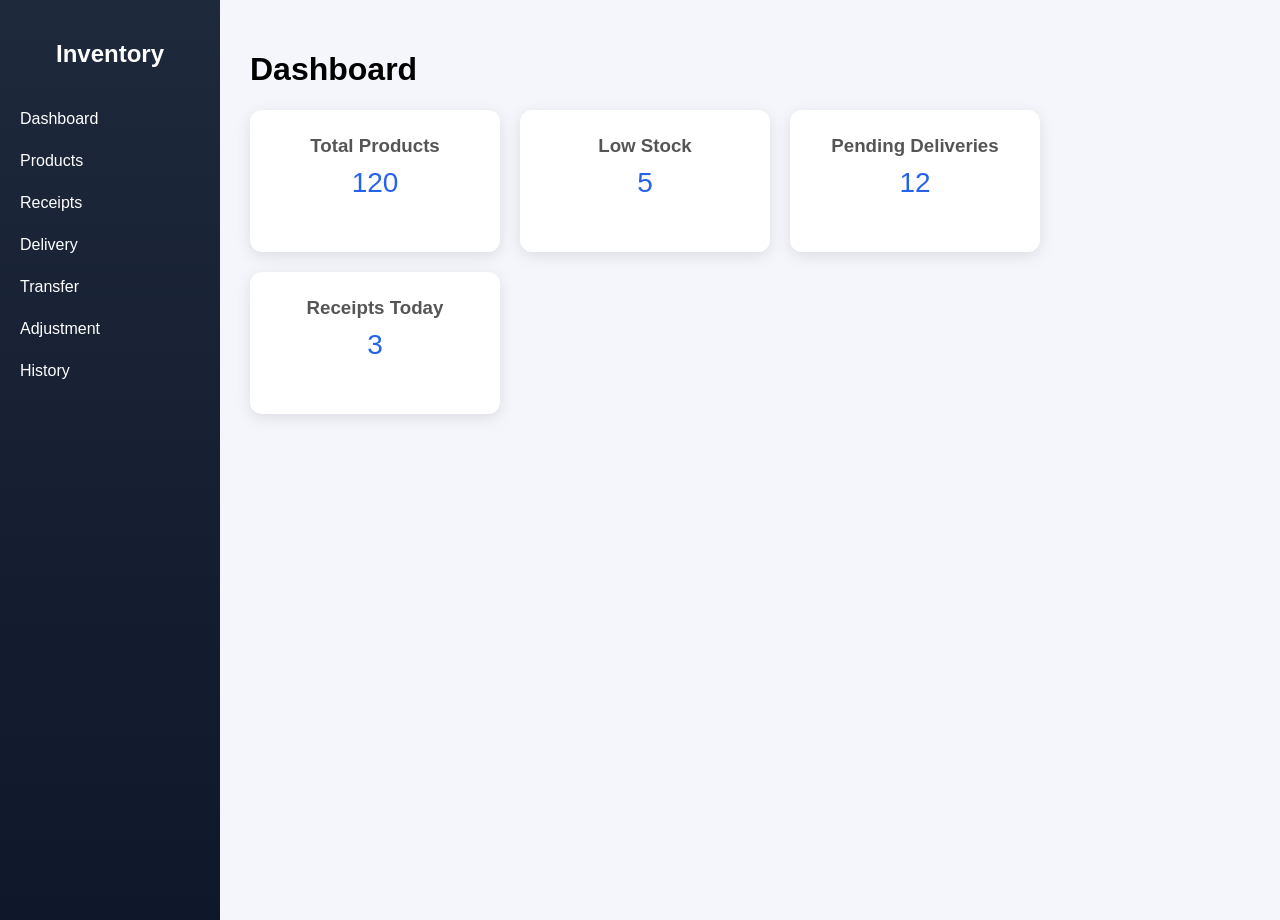
==== index.html @ b41efe83 "Implemented inventory frontend pages (dashboard, products, receipts, delivery)" ====
<!DOCTYPE html>
<html>

<head>
<meta charset="UTF-8">
<title>Core Inventory Dashboard</title>
<link rel="stylesheet" href="style.css">
</head>

<body>

<!-- Sidebar -->

<div class="sidebar">

<h2>Inventory</h2>

<a href="index.html">Dashboard</a>
<a href="products.html">Products</a>
<a href="receipts.html">Receipts</a>
<a href="delivery.html">Delivery</a>
<a href="transfer.html">Transfer</a>
<a href="adjustment.html">Adjustment</a>
<a href="history.html">History</a>

</div>

<!-- Main Content -->

<div class="main">

<h1>Dashboard</h1>

<div class="cards">

<div class="card">
<h3>Total Products</h3>
<p>120</p>
</div>

<div class="card">
<h3>Low Stock</h3>
<p>5</p>
</div>

<div class="card">
<h3>Pending Deliveries</h3>
<p>12</p>
</div>

<div class="card">
<h3>Receipts Today</h3>
<p>3</p>
</div>

</div>

</div>

</body>
</html>
---- style.css ----
body{
margin:0;
font-family:Arial;
background:#f4f6fb;
display:flex;
}

/* Sidebar */

.sidebar{
width:220px;
background:linear-gradient(180deg,#1e293b,#0f172a);
color:white;
height:100vh;
padding-top:20px;
}

.sidebar h2{
text-align:center;
margin-bottom:30px;
}

.sidebar a{
display:block;
padding:12px 20px;
color:white;
text-decoration:none;
}

.sidebar a:hover{
background:#334155;
}

/* Main Area */

.main{
flex:1;
padding:30px;
}

/* Dashboard Cards */

.cards{
display:flex;
gap:20px;
flex-wrap:wrap;
}

.card{
background:white;
padding:25px;
border-radius:12px;
width:200px;
box-shadow:0 4px 15px rgba(0,0,0,0.1);
text-align:center;
}

.card h3{
margin:0;
color:#555;
}

.card p{
font-size:28px;
margin-top:10px;
color:#2563eb;
}

/* Product Form */

.form-card{
background:white;
padding:20px;
border-radius:10px;
box-shadow:0 4px 15px rgba(0,0,0,0.1);
max-width:400px;
margin-bottom:30px;
}

.form-card input{
width:100%;
padding:10px;
margin-bottom:12px;
border-radius:6px;
border:1px solid #ddd;
}

.form-card button{
width:100%;
padding:10px;
background:#2563eb;
border:none;
color:white;
border-radius:6px;
cursor:pointer;
}

.form-card button:hover{
background:#1d4ed8;
}

/* Table */

table{
width:100%;
border-collapse:collapse;
background:white;
border-radius:10px;
overflow:hidden;
box-shadow:0 4px 15px rgba(0,0,0,0.1);
}

th{
background:#1e293b;
color:white;
padding:12px;
}

td{
padding:12px;
border-bottom:1px solid #eee;
}

tr:hover{
background:#f1f5f9;
}
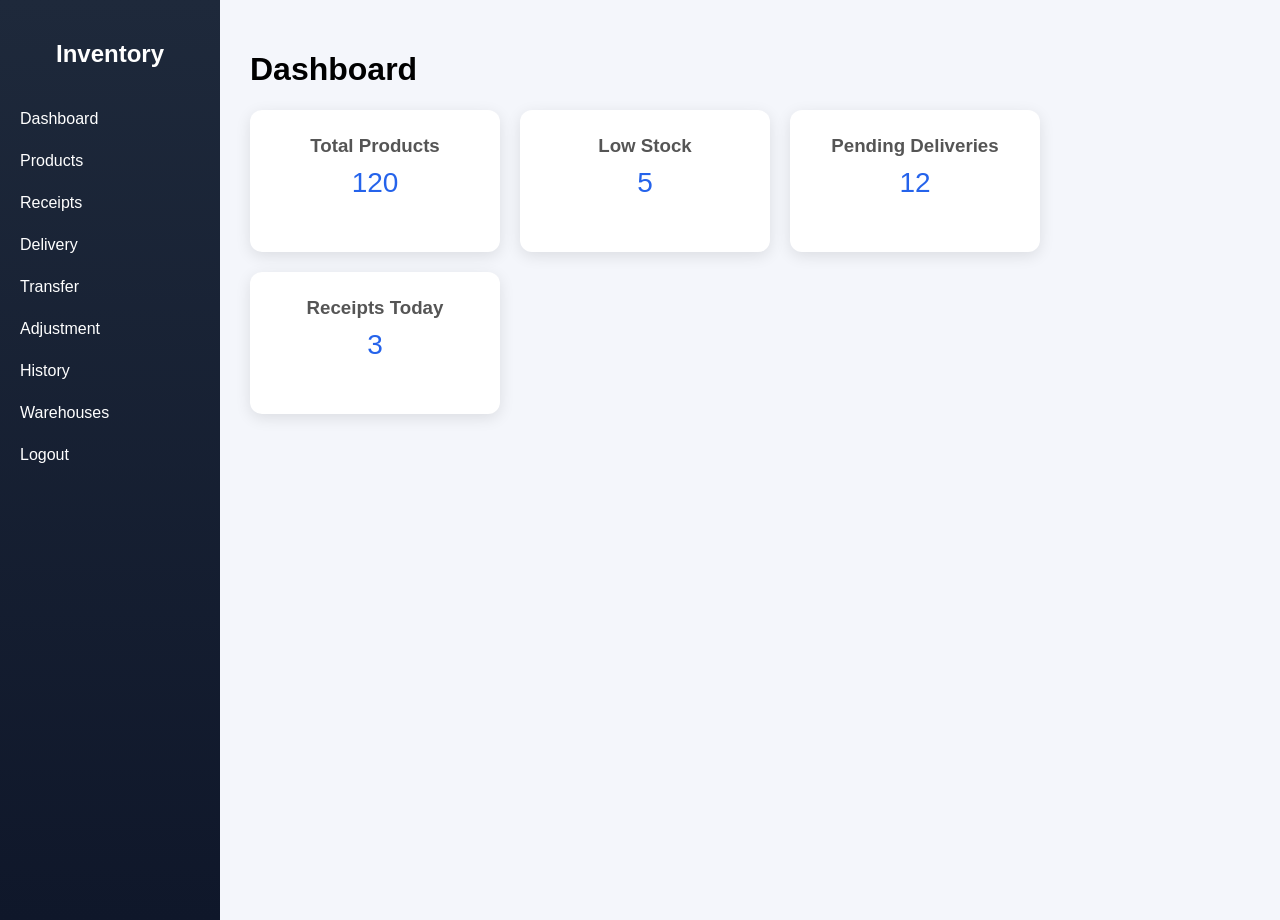
==== commit c8d1a8a0: "frontend verify" ====
--- a/index.html
+++ b/index.html
@@ -4,7 +4,7 @@
 <head>
 <meta charset="UTF-8">
 <title>Core Inventory Dashboard</title>
-<link rel="stylesheet" href="style.css">
+<link rel="stylesheet" href="product.css">
 </head>
 
 <body>
@@ -22,7 +22,8 @@
 <a href="transfer.html">Transfer</a>
 <a href="adjustment.html">Adjustment</a>
 <a href="history.html">History</a>
-
+<a href="warehouse1.html">Warehouses</a>
+<a href="login.html" id="Logout">Logout</a>
 </div>
 
 <!-- Main Content -->
--- a/product.css
+++ b/product.css
@@ -0,0 +1,130 @@
+body{
+margin:0;
+font-family:Arial;
+background:#f4f6fb;
+display:flex;
+}
+
+/* Sidebar */
+
+.sidebar{
+width:220px;
+background:linear-gradient(180deg,#1e293b,#0f172a);
+color:white;
+height:100vh;
+padding-top:20px;
+}
+
+.sidebar h2{
+text-align:center;
+margin-bottom:30px;
+}
+
+.sidebar a{
+display:block;
+padding:12px 20px;
+color:white;
+text-decoration:none;
+}
+
+.sidebar a:hover{
+background:rgb(110, 108, 105);
+color: lightblue;
+}
+#Logout:hover {
+    color: red;
+}
+/* Main Area */
+
+.main{
+flex:1;
+padding:30px;
+}
+
+/* Dashboard Cards */
+
+.cards{
+display:flex;
+gap:20px;
+flex-wrap:wrap;
+}
+
+.card{
+background:white;
+padding:25px;
+border-radius:12px;
+width:200px;
+box-shadow:0 4px 15px rgba(0,0,0,0.1);
+text-align:center;
+}
+
+.card h3{
+margin:0;
+color:#555;
+}
+
+.card p{
+font-size:28px;
+margin-top:10px;
+color:#2563eb;
+}
+
+/* Form */
+
+.form-card{
+background:white;
+padding:20px;
+border-radius:10px;
+box-shadow:0 4px 15px rgba(0,0,0,0.1);
+max-width:400px;
+margin-bottom:30px;
+}
+
+.form-card input{
+width:100%;
+padding:10px;
+margin-bottom:12px;
+border-radius:6px;
+border:1px solid #ddd;
+}
+
+.form-card button{
+width:100%;
+padding:10px;
+background:#2563eb;
+border:none;
+color:white;
+border-radius:6px;
+cursor:pointer;
+}
+
+.form-card button:hover{
+background:#1d4ed8;
+}
+
+/* Table */
+
+table{
+width:100%;
+border-collapse:collapse;
+background:white;
+border-radius:10px;
+overflow:hidden;
+box-shadow:0 4px 15px rgba(0,0,0,0.1);
+}
+
+th{
+background:#1e293b;
+color:white;
+padding:12px;
+}
+
+td{
+padding:12px;
+border-bottom:1px solid #eee;
+}
+
+tr:hover{
+background:white
+;
+}
